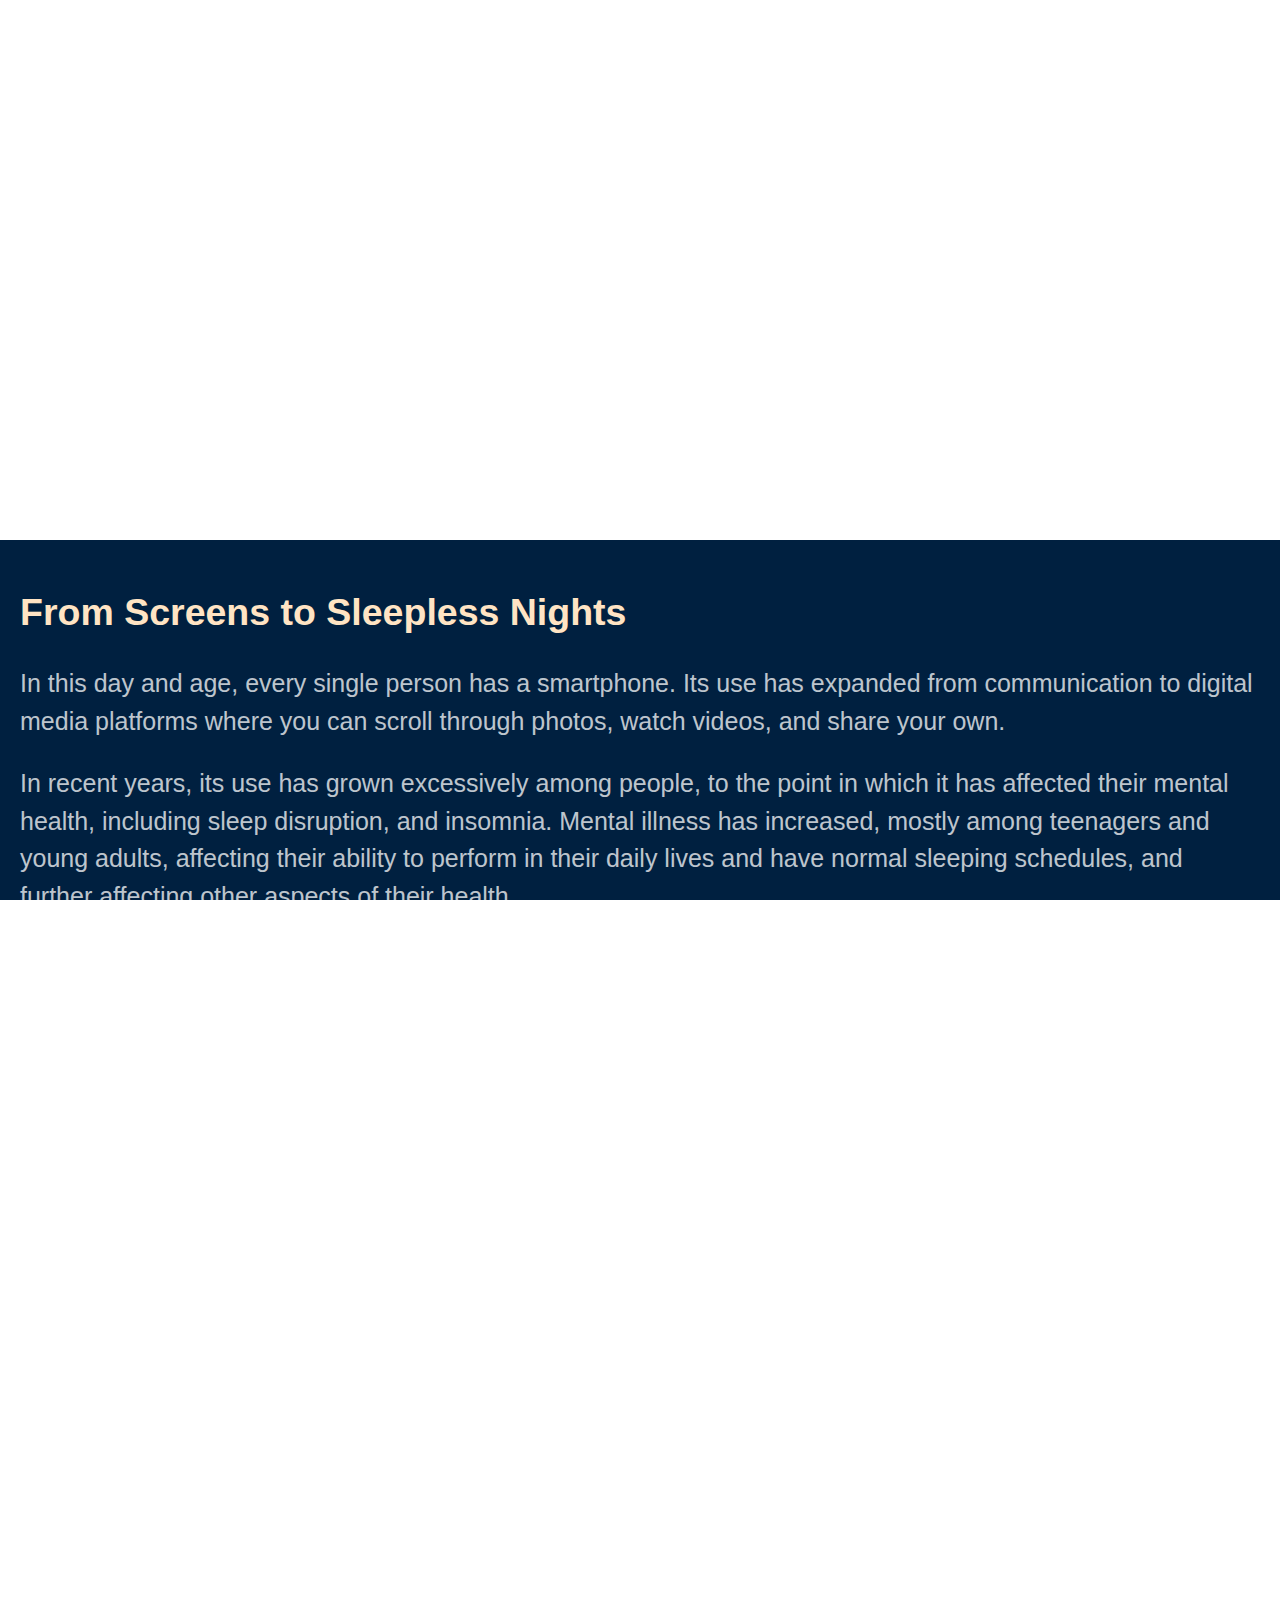
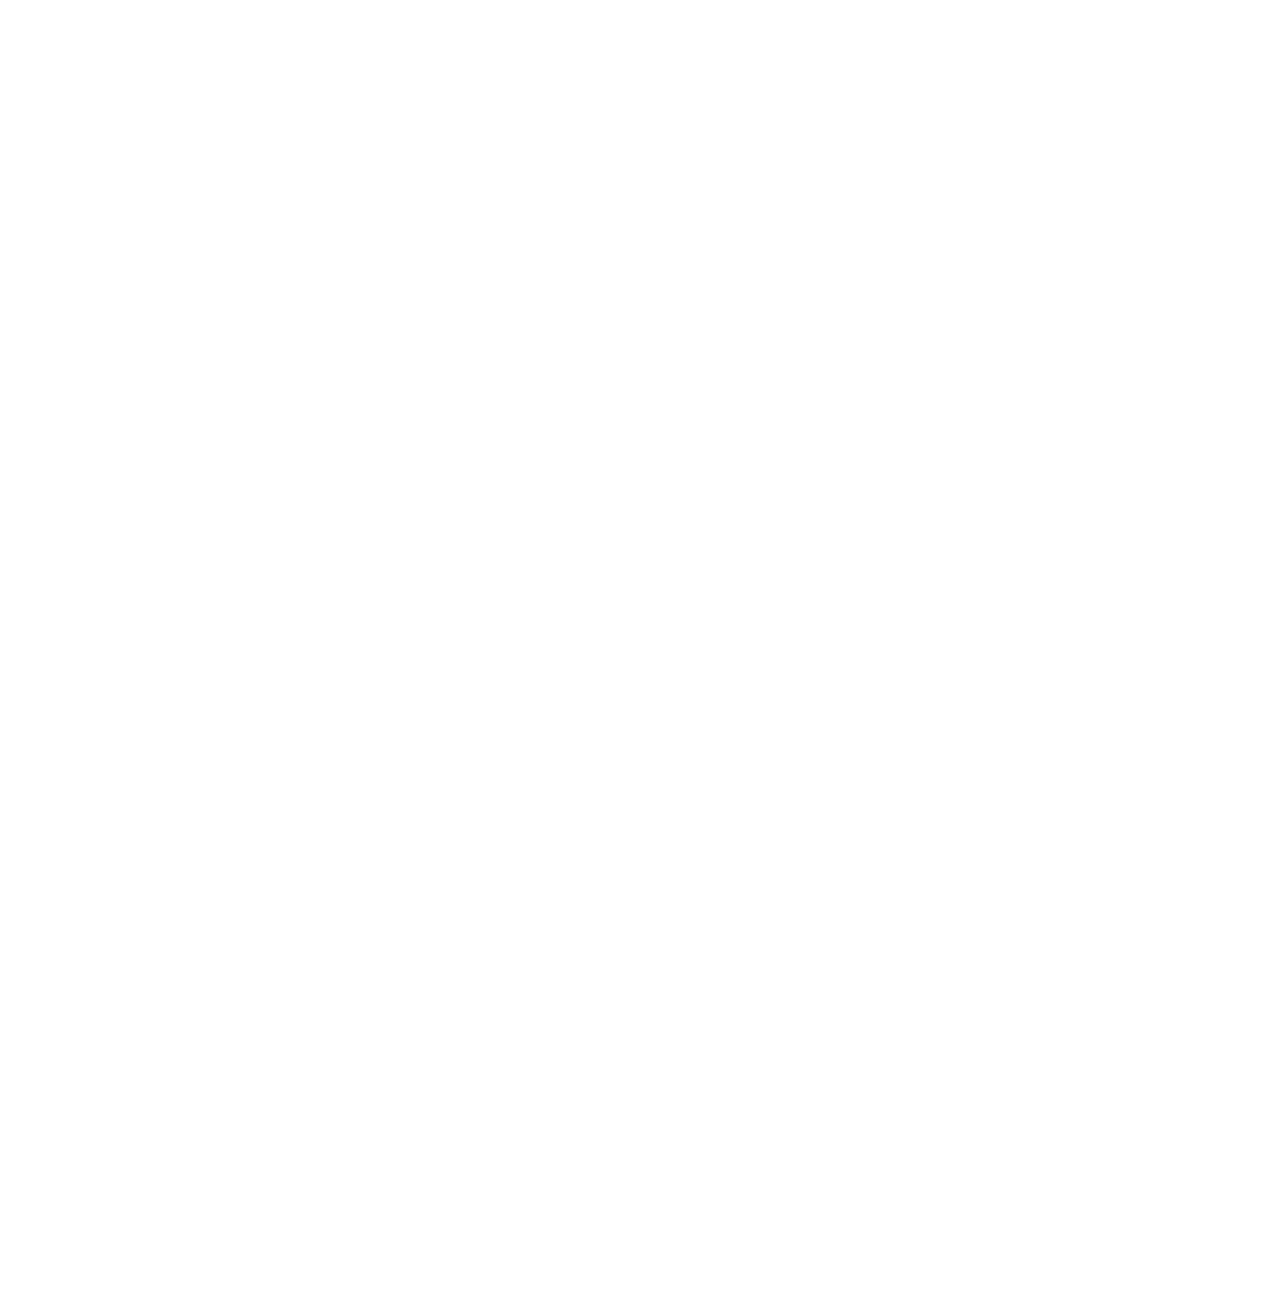
==== nettside for avis/article1.html @ 43fb46b9 "foreløpig produkt" ====
<!DOCTYPE html>
<html lang="en">
<head>
    <meta charset="UTF-8">
    <meta name="viewport" content="width=device-width, initial-scale=1.0">
    <title>Article 1</title>
    <link rel="stylesheet" href="styles.css">
    
    
</head>
<body>
    <!-- First parallax section -->
    <div class="parallax parallax-1"></div>

    <!-- Content section -->
    <div class="content">
        <h2 id="art1-title">From Screens to Sleepless Nights</h2>
        <p>In this day and age, every single person has a smartphone. Its use has expanded from communication to digital media platforms where you can scroll through photos, watch videos, and share your own.</p>
        <p>In recent years, its use has grown excessively among people, to the point in which it has affected their mental health, including sleep disruption, and insomnia. Mental illness has increased, mostly among teenagers and young adults, affecting their ability to perform in their daily lives and have normal sleeping schedules, and further affecting other aspects of their health.</p>
        <p>According to a report made by Folkehelseinstituttet, sleep dysfunctions have grown to 38% in women and 26% in men, and among students combined 34%. (Folkehelseinstituttet, 2023)</p>
    </div>

    <!-- Second parallax section -->
    <div class="parallax parallax-2"></div>

    <!-- Another content section -->
    <div class="content2">
        <p>Lisa, 17, serves as an example of that.
     As a student in high school, the seventeen-year-old uses a smartphone daily to communicate with friends and scroll through social media.
     The time used on the phone stretches to several hours, and before he realizes it, it is past midnight.
     Her sleep schedule is short, and within some hours she has to wake up for the next day.
     But due to the stimuli that the bright screen,
    the scrolling and chatting from the phone brought to her brain, Lisa found herself unable to get a good night's sleep.</p>
    </div>
      
    <!-- third parallax section -->
    <div class="parallax parallax-3"></div>


    <!-- Another content section -->
    <div class="content3">
      <p>These sleepless nights stretched for days, and Lisa’s sleep and productivity decreased noticeably.
          Her grades started to fall. Her appearance turned unwell. Her mood tended to be worse. </p>
      
     <p>The teachers noticed the shift in their student’s performance and appearance.
     They pointed it out to Lisa, advising her to take her sleep seriously, and to her parents as well.
      It bothered Lisa enough to take a grip on herself and prioritize her sleep dysfunction, also called insomnia.
        Folkehelseinstittutet (20.01.2023) Folkehelserapporten, Børge Sivertsen.</p> 
        <a href="https://www.fhi.no/he/folkehelserapporten/psykisk-helse/sovnvansker-folkehelserapporten/?term=#referanser" 
        class="plain-link">https://www.fhi.no/he/folkehelserapporten/psykisk-helse/sovnvansker-folkehelserapporten/?term=#referanser</a>
      
       </div>
</body>
</html>
---- nettside for avis/styles.css ----
body, html {
    margin: 0;
    padding: 0;
    font-family: Arial, sans-serif;
    overflow-x: hidden;
}

header {
    background-color: #333;
    color: white;
    text-align: center;
    padding: 10px 0;
    position: fixed;
    width: 100%;
    top: 0;
    z-index: 1000;
}




body, html {
    height: 100%;
    margin: 0;
}

.parallax {
    /* Default properties for parallax effect */
    background-attachment: fixed;
    background-position: center;
    background-repeat: no-repeat;
    background-size: 90%;
}

/* Specific heights and images for each parallax section */
.parallax-1 {
    background-image: url('https://cdn.pixabay.com/photo/2020/03/09/15/30/painting-4916118_1280.jpg');
    height: 60%;
}

.parallax-2 {
    background-image: url('https://cdn.pixabay.com/photo/2020/03/09/15/30/painting-4916118_1280.jpg');
    height: 60%;
}


.parallax-3 {
    background-image: url('https://images.pexels.com/photos/6940878/pexels-photo-6940878.jpeg?auto=compress&cs=tinysrgb&w=1260&h=750&dpr=1');
    height: 60%;
}



/* Content section styling */
.content {
    height: 470px;
    background-color: #002040;  ;
    font-size: 25px;
    overflow: auto;
    color: rgba(253, 253, 253, 0.763);
    padding: 20px;
   
}

.content2 {
    height: 250px;
    background-color: #002040;  ;
    font-size: 25px;
    overflow: auto;
    color: rgba(253, 253, 253, 0.763);
    padding: 20px;
    padding-top: 50px
}
.content3 {
    height: 400px;
    background-color: #002040;  ;
    font-size: 25px;
    overflow: auto;
    color: rgba(253, 253, 253, 0.763);
    padding: 20px;
}
main {
    padding-top: 70px;
}

#art1-title{
    color: bisque;
}

p{
    line-height: 1.5;
}

.news-section {
    padding: 20px;
    background-color: #f4f4f4;
    margin: 20px 0;
    text-align: center;
}

.news-section img {
    max-width: 100%;
    height: 500px;
}

/*button*/ a {
    margin-top: 10px;
    padding: 10px 20px;
    background-color: #333;
    color: white;
    border: none;
    cursor: pointer;
}

/*button*/ a :hover {
    background-color: #555;
}

a.plain-link {
    text-decoration: none; /* Fjerner understreking */
    color:#001dff; /* Beholder tekstfargen fra omgivelsene */
    background: none;
    padding: 0;
}

a.plain-link:hover {
    text-decoration: underline; /* Understreking på hover */
}



footer {
    background-color: #333;
    color: white;
    text-align: center;
    padding: 20px 0;
    margin-top: 20px;
}

footer ul {
    list-style: none;
    padding: 0;
}

footer ul li {
    margin: 5px 0;
}
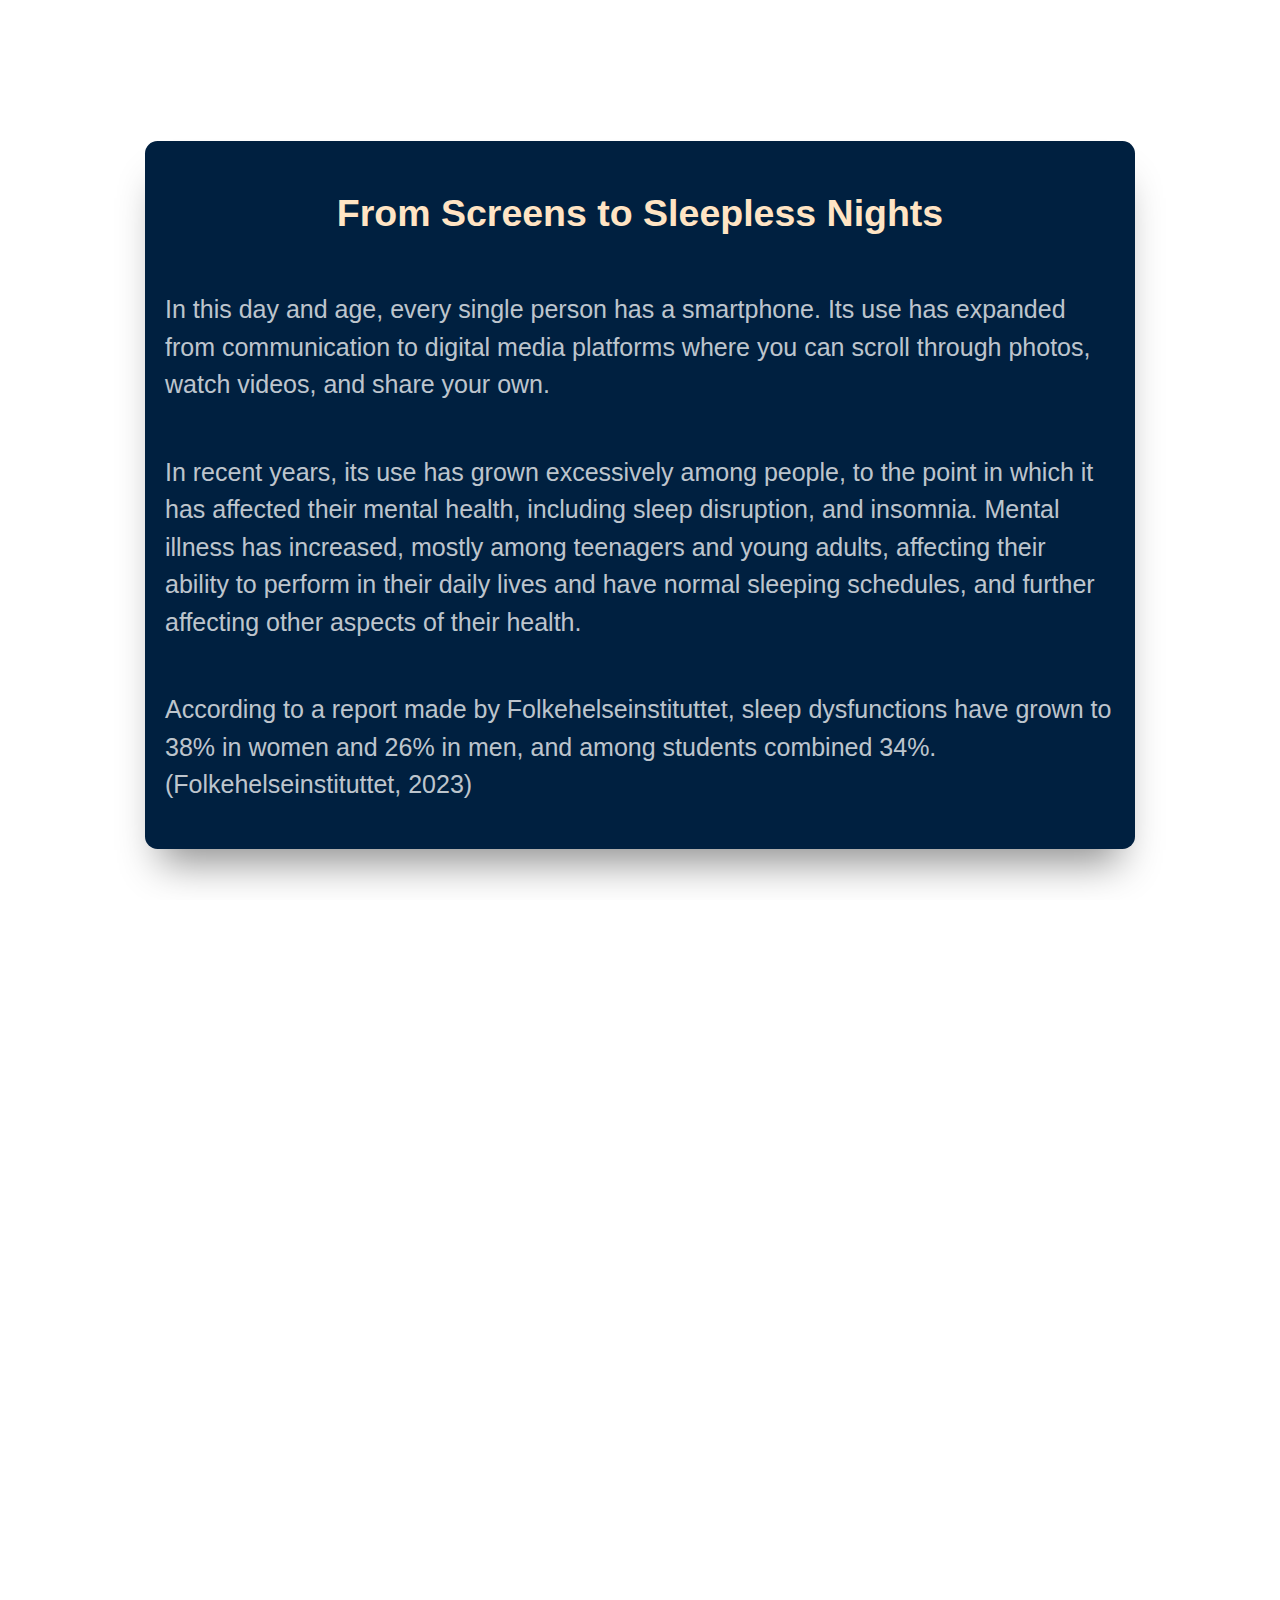
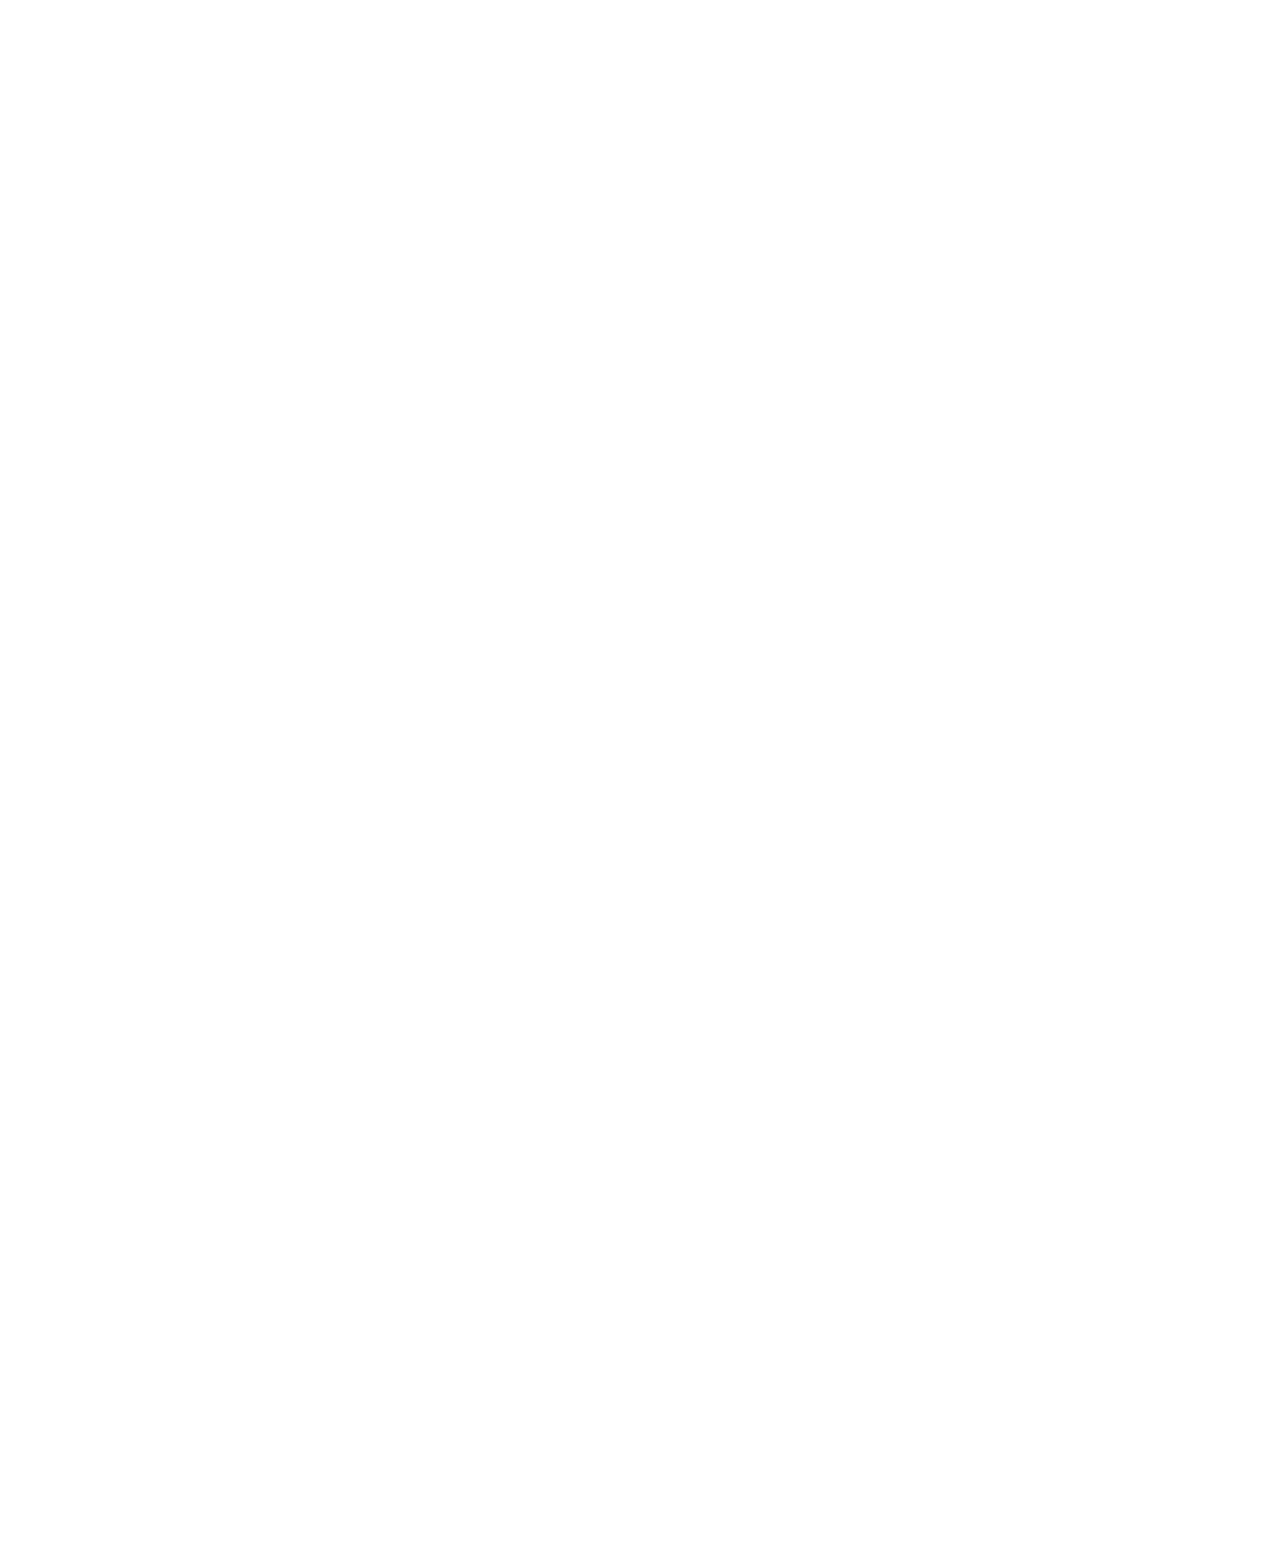
==== commit b3364206: "article 1 endringer" ====
--- a/nettside for avis/article1.html
+++ b/nettside for avis/article1.html
@@ -10,7 +10,7 @@
 </head>
 <body>
     <!-- First parallax section -->
-    <div class="parallax parallax-1"></div>
+    <section class="parallax-container">
 
     <!-- Content section -->
     <div class="content">
@@ -18,23 +18,25 @@
         <p>In this day and age, every single person has a smartphone. Its use has expanded from communication to digital media platforms where you can scroll through photos, watch videos, and share your own.</p>
         <p>In recent years, its use has grown excessively among people, to the point in which it has affected their mental health, including sleep disruption, and insomnia. Mental illness has increased, mostly among teenagers and young adults, affecting their ability to perform in their daily lives and have normal sleeping schedules, and further affecting other aspects of their health.</p>
         <p>According to a report made by Folkehelseinstituttet, sleep dysfunctions have grown to 38% in women and 26% in men, and among students combined 34%. (Folkehelseinstituttet, 2023)</p>
-    </div>
+    </div></section>
+
 
     <!-- Second parallax section -->
-    <div class="parallax parallax-2"></div>
+    <section class="parallax-container parallax-container2">
 
     <!-- Another content section -->
     <div class="content2">
-        <p>Lisa, 17, serves as an example of that.
-     As a student in high school, the seventeen-year-old uses a smartphone daily to communicate with friends and scroll through social media.
-     The time used on the phone stretches to several hours, and before he realizes it, it is past midnight.
-     Her sleep schedule is short, and within some hours she has to wake up for the next day.
-     But due to the stimuli that the bright screen,
-    the scrolling and chatting from the phone brought to her brain, Lisa found herself unable to get a good night's sleep.</p>
-    </div>
+       <p>Lisa, 17, serves as an example of that.
+            As a student in high school, the seventeen-year-old uses a smartphone daily to communicate with friends and scroll through social media.
+            <p>The time used on the phone stretches to several hours, and before he realizes it, it is past midnight.</p>
+            <p>Her sleep schedule is short, and within some hours she has to wake up for the next day.
+            But due to the stimuli that the bright screen,
+           the scrolling and chatting from the phone brought to her brain, Lisa found herself unable to get a good night's sleep.</p>
+    </div> 
+    </section>
       
     <!-- third parallax section -->
-    <div class="parallax parallax-3"></div>
+    <section class="parallax-container parallax-container3">
 
 
     <!-- Another content section -->
@@ -50,5 +52,6 @@
         class="plain-link">https://www.fhi.no/he/folkehelserapporten/psykisk-helse/sovnvansker-folkehelserapporten/?term=#referanser</a>
       
        </div>
+    </section>
 </body>
 </html>
--- a/nettside for avis/styles.css
+++ b/nettside for avis/styles.css
@@ -24,60 +24,91 @@
     margin: 0;
 }
 
-.parallax {
-    /* Default properties for parallax effect */
+.parallax-container {
+    display: flex;
+    min-height: 110vh;
+    flex-direction: column;
+    align-items: center;
+    justify-content: center;
+  
+    /*  this is where the magic happens:  */
     background-attachment: fixed;
+    background-image: url('https://cdn.pixabay.com/photo/2020/03/09/15/30/painting-4916118_1280.jpg');
     background-position: center;
-    background-repeat: no-repeat;
-    background-size: 90%;
+    background-size: cover;
+
+  
 }
 
-/* Specific heights and images for each parallax section */
-.parallax-1 {
-    background-image: url('https://cdn.pixabay.com/photo/2020/03/09/15/30/painting-4916118_1280.jpg');
-    height: 60%;
-}
-
-.parallax-2 {
-    background-image: url('https://cdn.pixabay.com/photo/2020/03/09/15/30/painting-4916118_1280.jpg');
-    height: 60%;
+.parallax-container2{
+    background-image: url('https://images.pexels.com/photos/6940878/pexels-photo-6940878.jpeg?auto=compress&cs=tinysrgb&w=1260&h=750&dpr=1');
+    flex-direction: row;
+    flex-wrap: wrap;
+    padding: 6rem 0;
+    gap: 1.6em;
 }
 
 
-.parallax-3 {
+/* Specific heights and images for each parallax section */
+/*.parallax-1 {
+    
+}*/
+
+/*.parallax-2 {
+    background-image: url('https://cdn.pixabay.com/photo/2020/03/09/15/30/painting-4916118_1280.jpg');
+    height: 60%;
+}*/
+
+
+/*.parallax-3 {
     background-image: url('https://images.pexels.com/photos/6940878/pexels-photo-6940878.jpeg?auto=compress&cs=tinysrgb&w=1260&h=750&dpr=1');
     height: 60%;
-}
+}*/
 
 
 
 /* Content section styling */
 .content {
-    height: 470px;
-    background-color: #002040;  ;
+    display: flex;
+    max-width: 950px;
+    flex-direction: column;
+    align-items: center;
+    padding: 20px;
+    border-radius: 0.5em;
+    color: rgba(253, 253, 253, 0.763);
+    background-color: #002040;
+    box-shadow: 0 29px 38px -15px rgb(0 0 0 / 43%);
     font-size: 25px;
-    overflow: auto;
-    color: rgba(253, 253, 253, 0.763);
-    padding: 20px;
-   
+
 }
 
 .content2 {
-    height: 250px;
-    background-color: #002040;  ;
+    display: flex;
+    max-width: 950px;
+    flex-direction: column;
+    align-items: center;
+    padding: 20px;
+    border-radius: 0.5em;
+    color: rgba(253, 253, 253, 0.763);
+    background-color: #002040;
+    box-shadow: 0 29px 38px -15px rgb(0 0 0 / 43%);
     font-size: 25px;
-    overflow: auto;
-    color: rgba(253, 253, 253, 0.763);
-    padding: 20px;
-    padding-top: 50px
+   
+
 }
 .content3 {
-    height: 400px;
-    background-color: #002040;  ;
+
+    display: flex;
+    max-width: 950px;
+    flex-direction: column;
+    align-items: center;
+    padding: 20px;
+    border-radius: 0.5em;
+    color: rgba(253, 253, 253, 0.763);
+    background-color: #002040;
+    box-shadow: 0 29px 38px -15px rgb(0 0 0 / 43%);
     font-size: 25px;
-    overflow: auto;
-    color: rgba(253, 253, 253, 0.763);
-    padding: 20px;
+
 }
 main {
     padding-top: 70px;
@@ -118,7 +149,7 @@
 
 a.plain-link {
     text-decoration: none; /* Fjerner understreking */
-    color:#001dff; /* Beholder tekstfargen fra omgivelsene */
+    color:#00a9ff; /* Beholder tekstfargen fra omgivelsene */
     background: none;
     padding: 0;
 }
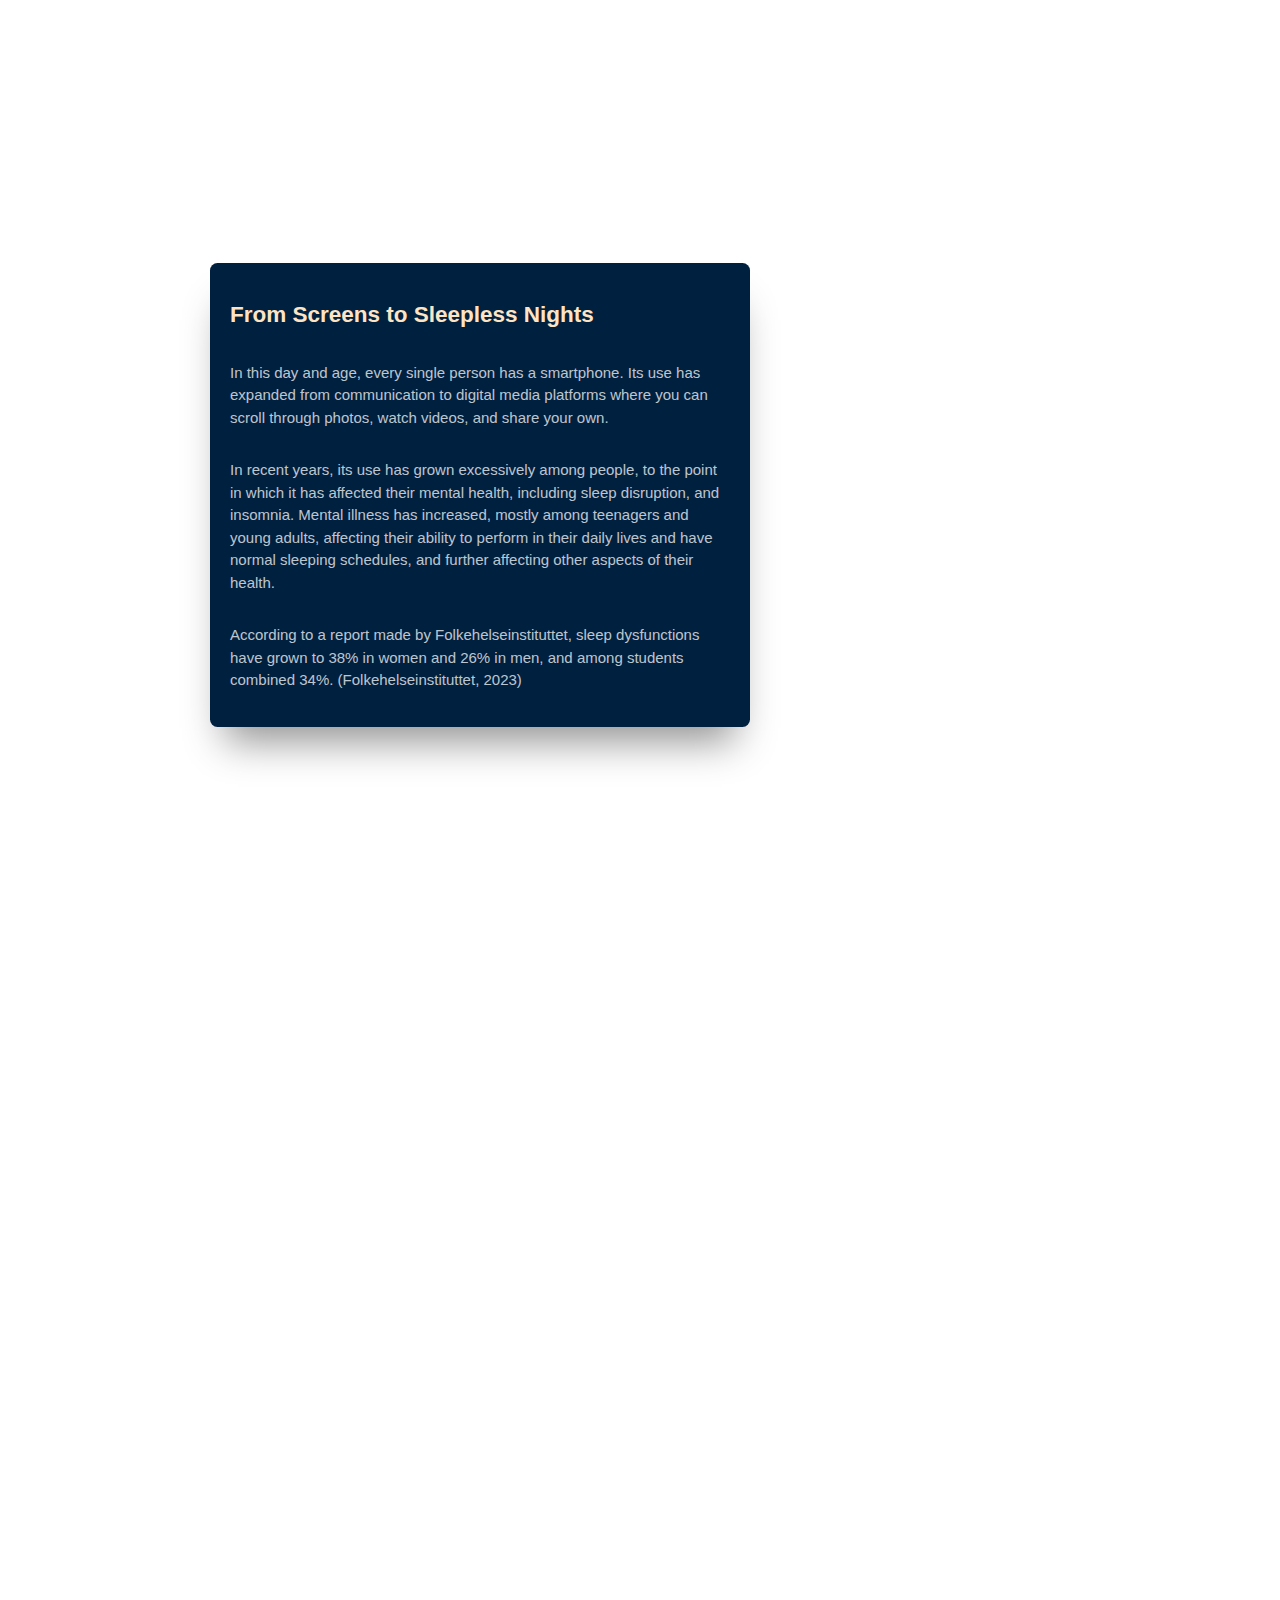
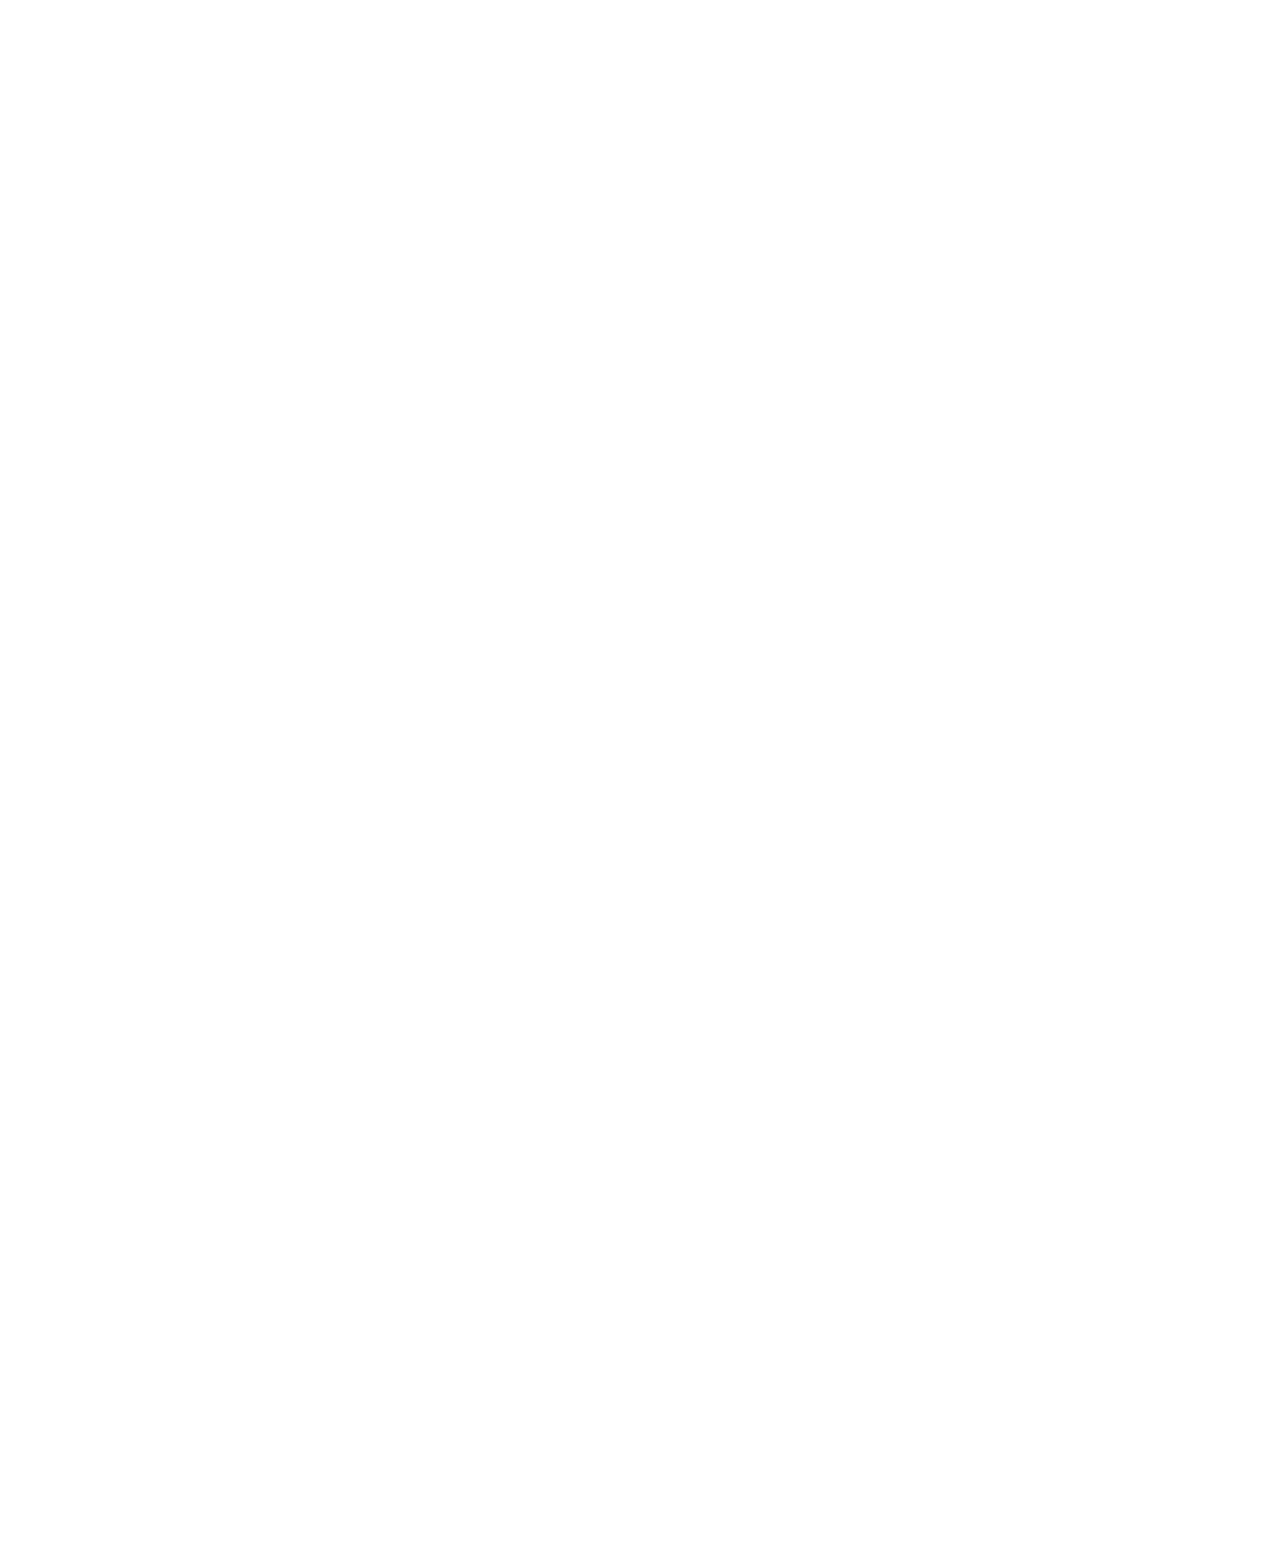
==== commit fa1c156b: "små endringer article1" ====
--- a/nettside for avis/article1.html
+++ b/nettside for avis/article1.html
@@ -28,7 +28,7 @@
     <div class="content2">
        <p>Lisa, 17, serves as an example of that.
             As a student in high school, the seventeen-year-old uses a smartphone daily to communicate with friends and scroll through social media.
-            <p>The time used on the phone stretches to several hours, and before he realizes it, it is past midnight.</p>
+        The time used on the phone stretches to several hours, and before she realizes it, it is past midnight.
             <p>Her sleep schedule is short, and within some hours she has to wake up for the next day.
             But due to the stimuli that the bright screen,
            the scrolling and chatting from the phone brought to her brain, Lisa found herself unable to get a good night's sleep.</p>
@@ -41,15 +41,13 @@
 
     <!-- Another content section -->
     <div class="content3">
-      <p>These sleepless nights stretched for days, and Lisa’s sleep and productivity decreased noticeably.
-          Her grades started to fall. Her appearance turned unwell. Her mood tended to be worse. </p>
+      <p>These sleepless nights stretched for days, and Lisa’s sleep and productivity decreased noticeably. Her grades started to fall. Her appearance turned unwell. Her mood tended to be worse. </p>
       
      <p>The teachers noticed the shift in their student’s performance and appearance.
      They pointed it out to Lisa, advising her to take her sleep seriously, and to her parents as well.
       It bothered Lisa enough to take a grip on herself and prioritize her sleep dysfunction, also called insomnia.
-        Folkehelseinstittutet (20.01.2023) Folkehelserapporten, Børge Sivertsen.</p> 
-        <a href="https://www.fhi.no/he/folkehelserapporten/psykisk-helse/sovnvansker-folkehelserapporten/?term=#referanser" 
-        class="plain-link">https://www.fhi.no/he/folkehelserapporten/psykisk-helse/sovnvansker-folkehelserapporten/?term=#referanser</a>
+    <p>Folkehelseinstittutet (20.01.2023) Folkehelserapporten, Børge Sivertsen.</p>
+    <p><a href="https://www.fhi.no/he/folkehelserapporten/psykisk-helse/sovnvansker-folkehelserapporten/?term=#referanser"class="plain-link">https://www.fhi.no/he/folkehelserapporten/psykisk-helse/sovnvansker-folkehelserapporten/?term=#referanser</a></p>
       
        </div>
     </section>
--- a/nettside for avis/styles.css
+++ b/nettside for avis/styles.css
@@ -1,3 +1,4 @@
+
 body, html {
     margin: 0;
     padding: 0;
@@ -49,65 +50,60 @@
 }
 
 
-/* Specific heights and images for each parallax section */
-/*.parallax-1 {
-    
-}*/
+.parallax-container3{
+    background-attachment: fixed;
+    background-image: url('https://images.pexels.com/photos/6941121/pexels-photo-6941121.jpeg?auto=compress&cs=tinysrgb&w=1260&h=750&dpr=1');
+    background-position: center;
+    background-size: cover;
 
-/*.parallax-2 {
-    background-image: url('https://cdn.pixabay.com/photo/2020/03/09/15/30/painting-4916118_1280.jpg');
-    height: 60%;
-}*/
-
-
-/*.parallax-3 {
-    background-image: url('https://images.pexels.com/photos/6940878/pexels-photo-6940878.jpeg?auto=compress&cs=tinysrgb&w=1260&h=750&dpr=1');
-    height: 60%;
-}*/
+}
 
 
 
 /* Content section styling */
 .content {
     display: flex;
-    max-width: 950px;
+    max-width: 500px;
     flex-direction: column;
-    align-items: center;
+    /*align-items: center;*/
     padding: 20px;
     border-radius: 0.5em;
     color: rgba(253, 253, 253, 0.763);
     background-color: #002040;
     box-shadow: 0 29px 38px -15px rgb(0 0 0 / 43%);
-    font-size: 25px;
+    font-size: 15px;
+    margin-right: 20rem;
 
 }
 
 .content2 {
     display: flex;
-    max-width: 950px;
+    max-width: 500px;
     flex-direction: column;
-    align-items: center;
+    /*align-items: center;*/
     padding: 20px;
     border-radius: 0.5em;
     color: rgba(253, 253, 253, 0.763);
     background-color: #002040;
     box-shadow: 0 29px 38px -15px rgb(0 0 0 / 43%);
-    font-size: 25px;
+    font-size: 15px;
+    margin-right: 20rem;
    
 
 }
 .content3 {
 
     display: flex;
-    max-width: 950px;
+    max-width: 500px;
     flex-direction: column;
-    align-items: center;
+    /*align-items: center;*/
     padding: 20px;
     border-radius: 0.5em;
     color: rgba(253, 253, 253, 0.763);
     background-color: #002040;
     box-shadow: 0 29px 38px -15px rgb(0 0 0 / 43%);
-    font-size: 25px;
+    font-size: 15px;
+    margin-right: 20rem;
 
 }
 main {
@@ -176,3 +172,10 @@
 footer ul li {
     margin: 5px 0;
 }
+
+
+.article2 h1{
+    color:#4a4a4a;
+    text-align: center;
+    margin-bottom: 20px;
+}
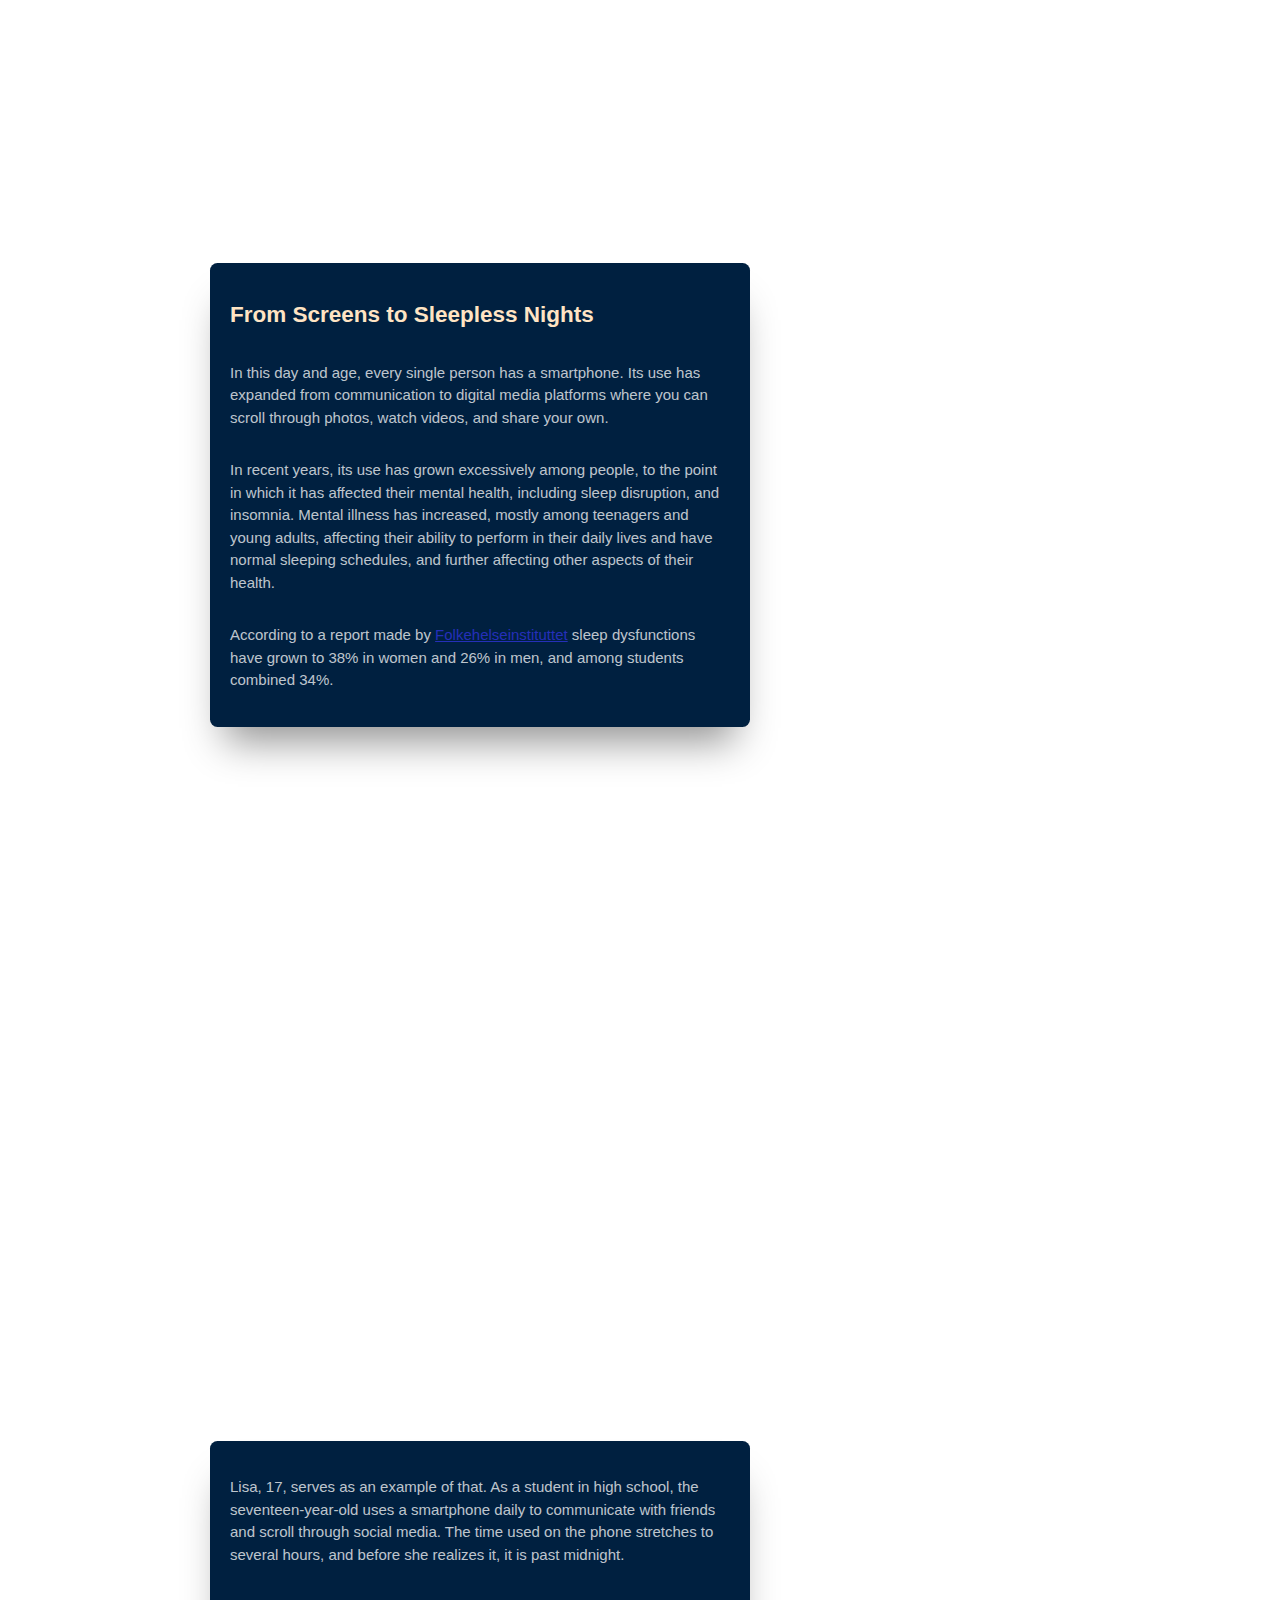
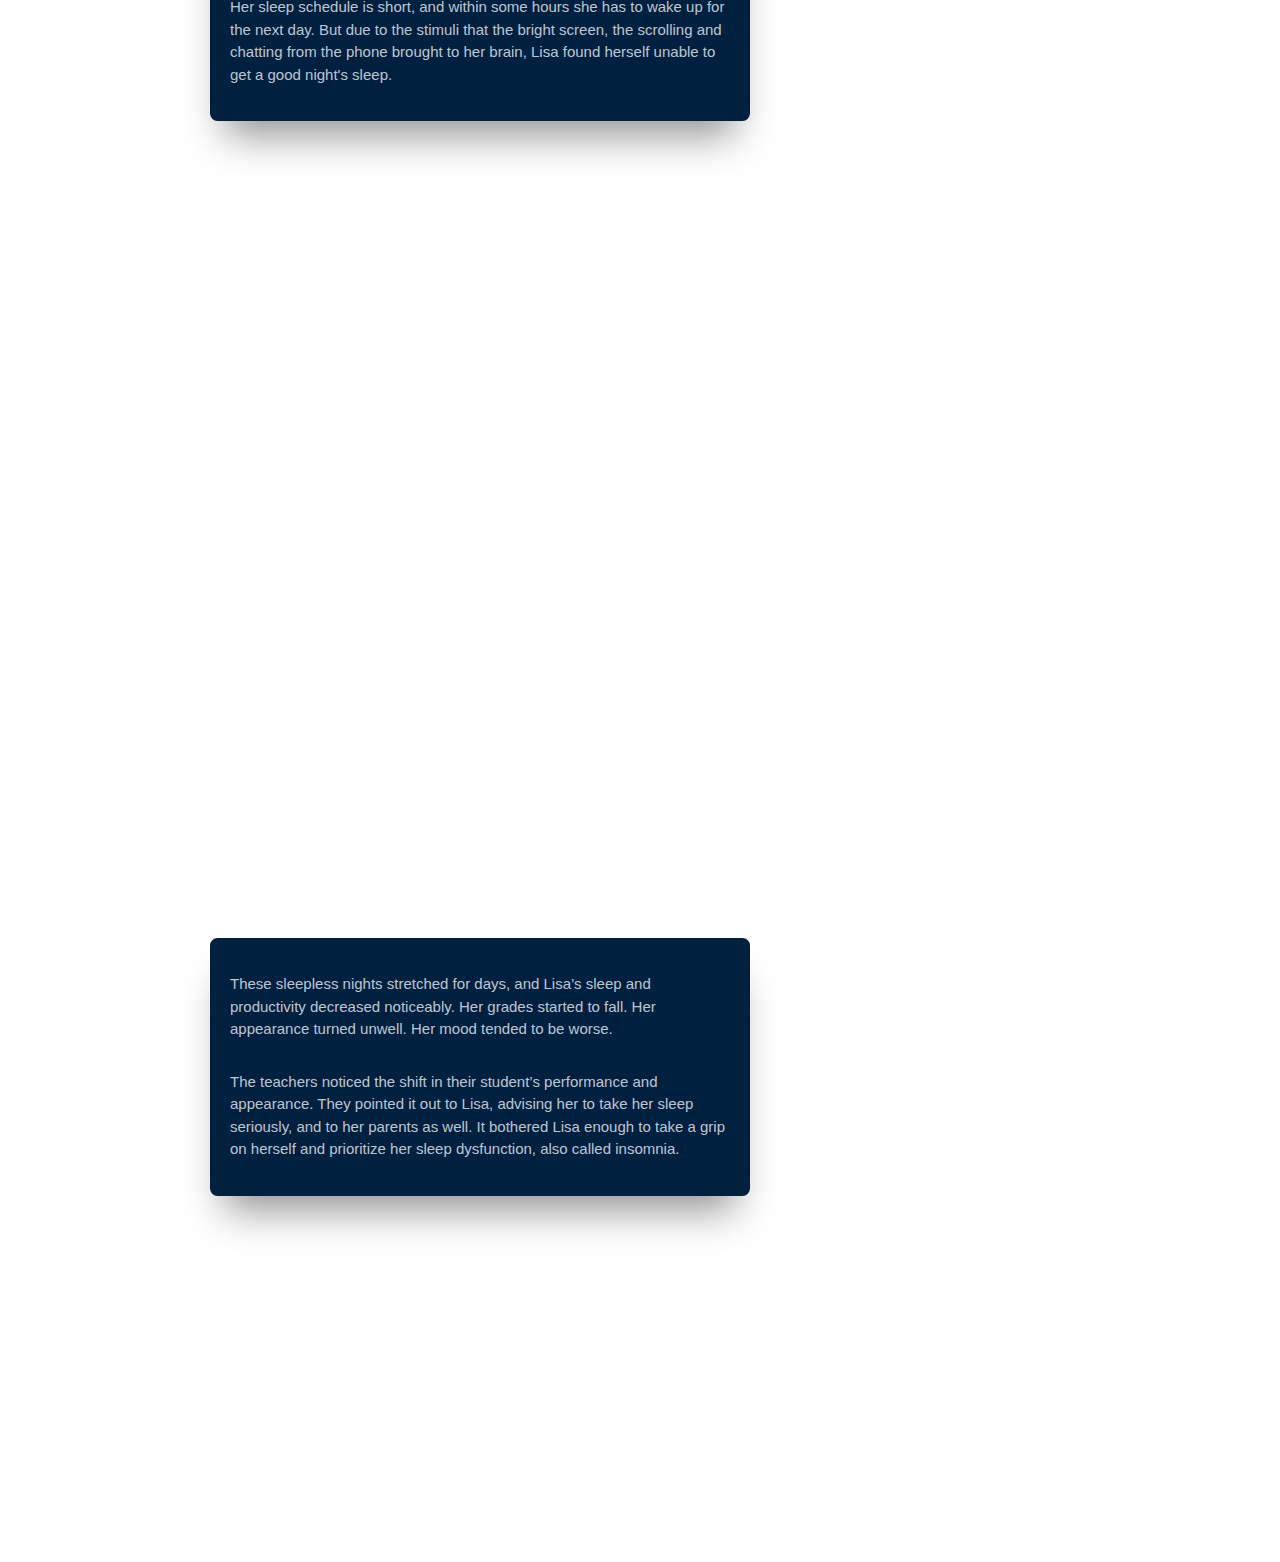
==== commit 89c14890: "små fiks" ====
--- a/nettside for avis/article1.html
+++ b/nettside for avis/article1.html
@@ -17,7 +17,7 @@
         <h2 id="art1-title">From Screens to Sleepless Nights</h2>
         <p>In this day and age, every single person has a smartphone. Its use has expanded from communication to digital media platforms where you can scroll through photos, watch videos, and share your own.</p>
         <p>In recent years, its use has grown excessively among people, to the point in which it has affected their mental health, including sleep disruption, and insomnia. Mental illness has increased, mostly among teenagers and young adults, affecting their ability to perform in their daily lives and have normal sleeping schedules, and further affecting other aspects of their health.</p>
-        <p>According to a report made by Folkehelseinstituttet, sleep dysfunctions have grown to 38% in women and 26% in men, and among students combined 34%. (Folkehelseinstituttet, 2023)</p>
+        <p>According to a report made by <a href="https://www.fhi.no/he/folkehelserapporten/psykisk-helse/sovnvansker-folkehelserapporten/?term=#referanser"class="plain-link"> Folkehelseinstituttet</a> sleep dysfunctions have grown to 38% in women and 26% in men, and among students combined 34%.</p>
     </div></section>
 
 
@@ -46,8 +46,7 @@
      <p>The teachers noticed the shift in their student’s performance and appearance.
      They pointed it out to Lisa, advising her to take her sleep seriously, and to her parents as well.
       It bothered Lisa enough to take a grip on herself and prioritize her sleep dysfunction, also called insomnia.
-    <p>Folkehelseinstittutet (20.01.2023) Folkehelserapporten, Børge Sivertsen.</p>
-    <p><a href="https://www.fhi.no/he/folkehelserapporten/psykisk-helse/sovnvansker-folkehelserapporten/?term=#referanser"class="plain-link">https://www.fhi.no/he/folkehelserapporten/psykisk-helse/sovnvansker-folkehelserapporten/?term=#referanser</a></p>
+   
       
        </div>
     </section>
--- a/nettside for avis/styles.css
+++ b/nettside for avis/styles.css
@@ -1,13 +1,15 @@
 
 body, html {
-    margin: 0;
+    
     padding: 0;
     font-family: Arial, sans-serif;
-    overflow-x: hidden;
+    margin: 0;
+    
+
 }
 
 header {
-    background-color: #333;
+    background-color: #002040;
     color: white;
     text-align: center;
     padding: 10px 0;
@@ -18,12 +20,23 @@
 }
 
 
-
-
-body, html {
-    height: 100%;
-    margin: 0;
-}
+.news-section {
+    padding: 20px;
+    background-color: aliceblue;
+    margin: 20px 0;
+    text-align: center;
+}
+
+.news-section img {
+    max-width: 100%;
+    height: 500px;
+    border-radius: 15px;
+}
+
+
+
+
+
 
 .parallax-container {
     display: flex;
@@ -73,6 +86,8 @@
     box-shadow: 0 29px 38px -15px rgb(0 0 0 / 43%);
     font-size: 15px;
     margin-right: 20rem;
+    
+    
 
 }
 
@@ -116,27 +131,18 @@
 
 p{
     line-height: 1.5;
-}
-
-.news-section {
-    padding: 20px;
-    background-color: #f4f4f4;
-    margin: 20px 0;
-    text-align: center;
-}
-
-.news-section img {
-    max-width: 100%;
-    height: 500px;
-}
+
+}
+
 
 /*button*/ a {
     margin-top: 10px;
     padding: 10px 20px;
-    background-color: #333;
+    background-color: #002040;
     color: white;
     border: none;
     cursor: pointer;
+    border-radius: 10px;
 }
 
 /*button*/ a :hover {
@@ -144,20 +150,20 @@
 }
 
 a.plain-link {
-    text-decoration: none; /* Fjerner understreking */
-    color:#00a9ff; /* Beholder tekstfargen fra omgivelsene */
+    text-decoration: underline; 
+    color:#252fb9; 
     background: none;
     padding: 0;
 }
 
 a.plain-link:hover {
-    text-decoration: underline; /* Understreking på hover */
+    color: blueviolet;
 }
 
 
 
 footer {
-    background-color: #333;
+    background-color: #002040;
     color: white;
     text-align: center;
     padding: 20px 0;
@@ -174,8 +180,296 @@
 }
 
 
-.article2 h1{
-    color:#4a4a4a;
+
+#art2headline{
+    color: #9dd99b;
     text-align: center;
     margin-bottom: 20px;
-}
+    font-family: "Gluten", cursive;
+    font-weight: 700;
+   font-size: 100px;
+}
+
+
+.container1{
+    display: flex;
+    justify-content: center;
+    align-items: center;
+    padding: 20px; /* Legg til litt mellomrom rundt */
+    margin-top: 10rem;
+    
+}
+
+
+
+
+/* Container for å sentrere den andre artikkelen */
+.container {
+    display: flex;
+    justify-content: center;
+    align-items: center;
+    padding: 20px; /* Legg til litt mellomrom rundt */
+    margin-top: 2rem;
+}
+
+/* Stiler for .article2 */
+.article2 {
+    max-width: 600px; /* Sett ønsket bredde */
+    padding: 20px;
+    background-color: #f8f8f8; /* Bakgrunnsfarge for "kortet" */
+    border-radius: 8px;
+    box-shadow: 0 4px 8px rgba(0, 0, 0, 0.1);
+    margin: 20px auto; /* Sørger for sentrering og mellomrom */
+}
+
+p.art2{
+    font-family:'Trebuchet MS', 'Lucida Sans Unicode', 'Lucida Grande', 'Lucida Sans', Arial, sans-serif;
+    position: relative;
+    z-index: 3;
+}
+
+   /* Bakgrunnsstil */
+   .bgimg-1 {
+    background-image: url("https://images.pexels.com/photos/635705/pexels-photo-635705.jpeg?auto=compress&cs=tinysrgb&w=1260&h=750&dpr=1");
+
+    background-size: cover; /* Fyller hele området */
+    background-position: center; /* Sentrerer bildet */
+    min-height: 100%; /* Fyller hele høyden */
+    position: absolute; /* Lar bakgrunnen ligge bak innholdet */
+    width: 100%; /* Fyller hele bredden */
+    z-index: 1; /* Bakgrunn under innholdet */
+    top:0;
+    left: 0;
+}
+
+.bgimg-2{
+    background-image: url("https://images.pexels.com/photos/5529505/pexels-photo-5529505.jpeg");
+    min-height: 500px;
+}
+.bgimg-3{
+    background-image: url("https://images.pexels.com/photos/5528994/pexels-photo-5528994.jpeg?auto=compress&cs=tinysrgb&w=600");
+    min-height: 500px;
+}
+
+.bgimg-4{
+    background-image: url("https://images.pexels.com/photos/162709/apple-red-fruit-fruits-162709.jpeg?auto=compress&cs=tinysrgb&w=600");
+    min-height: 500px;
+}
+ .bgimg-2, .bgimg-3, .bgimg-4{
+    position: relative;
+  
+    background-position: center;
+    background-size: cover;
+ }
+
+
+
+
+
+
+
+/* Gjennomsiktig farge over bakgrunnen */
+.overlay {
+    background-color: rgba(0,0,0,0.5); /* Svart med 50% gjennomsiktighet */
+    position: absolute;
+    top: 0;
+    left: 0;
+    height: 100%; 
+    width: 100%; 
+    z-index: 2; 
+    
+}
+
+/* Innhold */
+.art2Content {
+    position: relative; /* Lar innholdet være over overlay */
+    z-index: 3; /* Sørger for at innholdet er over både bakgrunn og overlay */
+    padding: 20px;
+    max-width: 800px; /* Begrens bredde på innholdet */
+    margin: auto; /* Sentrerer innholdet horisontalt */
+}
+
+
+.apple-picking-img{
+    width: 100%; /* Bildet fyller hele bredden */
+    height: auto; /* Beholder proporsjoner */
+    margin: 20px 0; /* Litt plass over og under bildet */
+    display: block;
+    /*max-width: 900px;*/
+  
+}
+.element {
+    display: none;
+}
+
+
+.art3-headline{
+    text-align: center;
+    font-size: 35px;
+    font-weight: bold;
+    padding-top: 1rem;
+
+}
+
+
+.parallax {
+    background-size: 950px;
+    background-attachment: fixed;
+    background-position: center;
+    background-repeat: no-repeat;
+
+}
+#pic1{
+    background-image: url('img/energidrikk.jpg');
+    /*overflow:hidden;*/
+    
+    overflow: hidden;
+    width: 100%;
+    margin: 0 auto;
+    min-height: 70vh;
+    background-attachment: fixed;
+    background-position: bottom center;
+    background-repeat: no-repeat;
+    background-size: cover;
+}
+
+
+
+
+#pic2{
+    background-image: url('img/energy-drinks.jpg');
+    overflow:hidden;
+    min-height: 500px;
+    margin: 2rem;
+}
+
+
+
+
+.pic3{
+    background-image: url('img/infografikk.png');
+    
+    width: 100%;
+    margin: 0 auto;
+    min-height: 60vh;
+    background-position: center;
+    background-repeat: no-repeat;
+    background-size: 950px;
+}
+
+
+
+
+.art3{
+    max-width: 50%;
+    margin: 2rem auto;
+    padding-bottom: 2rem;
+    font-size: 20px;
+    
+
+}
+
+
+.art4headline{
+    font-weight: bold;
+    text-align: center;
+    font-family: "Bungee Tint", serif;
+    font-weight: 400;
+    font-style: normal;
+    font-size: 50px;
+
+}
+
+.img1{
+    background-image: url('img/corona-red.jpg');
+    width: 100%;
+    min-height: 70vh;
+    background-repeat: no-repeat;
+    background-position: bottom center;
+    background-size: cover;
+    background-attachment: fixed;
+    
+}
+
+.img2{
+    background-image: url('https://cdn.pixabay.com/photo/2020/03/30/09/15/corona-4983590_1280.jpg');
+    width: 100%;
+    min-height: 70vh;
+    padding-bottom: 2rem;
+}
+
+
+.img3{
+    background-image: url('img/corna-Testing.jpg');
+    width: 100%;
+    min-height: 70vh;
+    padding-bottom: 2rem;
+    background-repeat: no-repeat;
+    background-position: center;
+
+}
+
+.img4{
+    background-image: url('https://images.pexels.com/photos/8949869/pexels-photo-8949869.jpeg?auto=compress&cs=tinysrgb&w=1260&h=750&dpr=1');
+    width: 100%;
+    min-height: 70vh;
+    padding-bottom: 2rem;
+
+}
+
+.img5{
+    background-image: url('img/Sprøyte.jpg');
+    width: 100%;
+    min-height: 70vh;
+    padding-bottom: 2rem;
+    background-repeat: no-repeat;
+    background-position: center;
+
+}
+.img6{
+    background-image: url('img/corona-white.jpg');
+    width: 100%;
+    min-height: 70vh;
+    padding-bottom: 2rem;
+    background-repeat: no-repeat;
+    background-position: center;
+
+}
+
+.art4{
+    max-width: 50%;
+    margin: 2rem auto;
+    padding-bottom: 2rem;
+    font-size: 18px;
+    font-family: Arial, Helvetica, sans-serif;
+    
+}
+ h4{
+    
+    font-size: 25px;
+    font-family:Verdana, Geneva, Tahoma, sans-serif;
+    max-width: 50%;
+    margin: 2rem auto;
+ }
+
+ .art4 p{
+    line-height: 1.7;
+    padding-bottom: 1.5rem;
+ }
+
+ #under-img2{
+    padding-top: 1rem;
+    line-height: 1.7;
+    padding-bottom: 1.5rem;
+ }
+
+ #subheader{
+    margin-bottom: 0;
+ }
+#subheading{
+margin-top: 0.5rem;
+}
+
+
+
+
